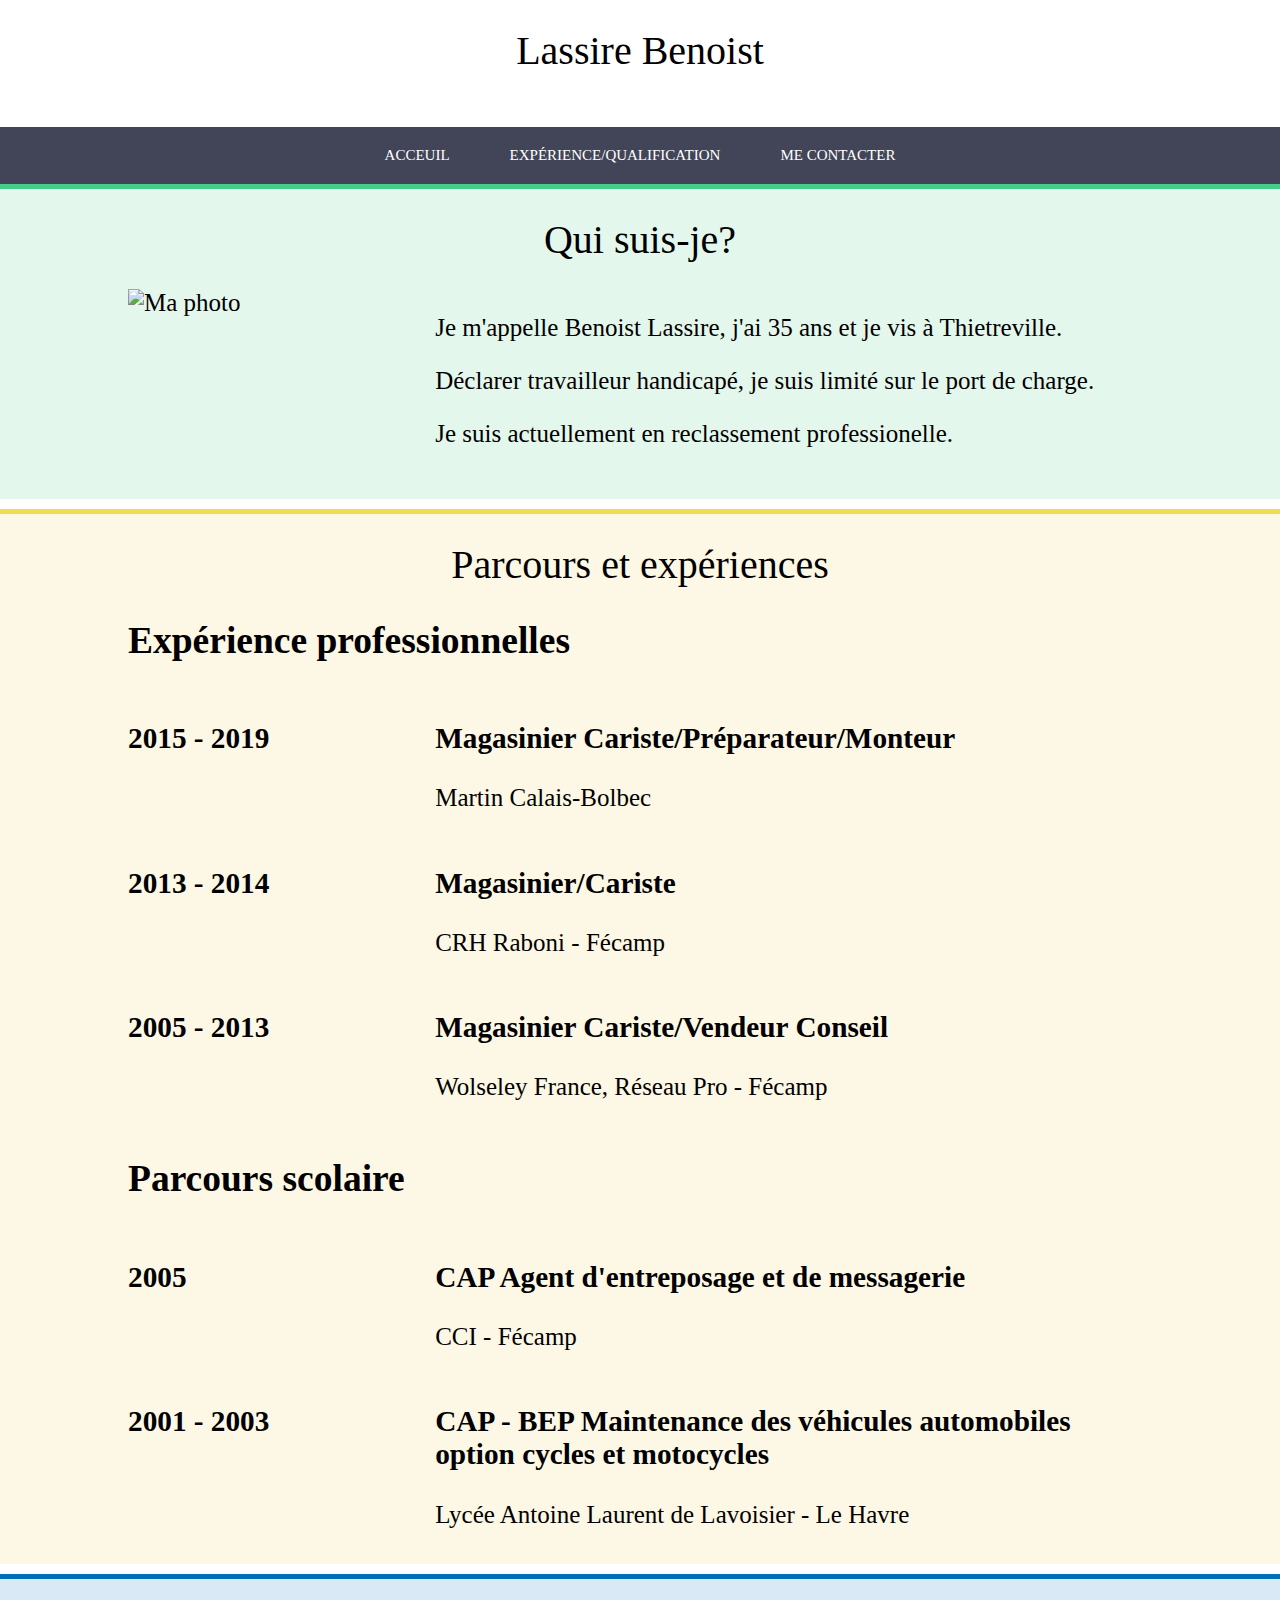
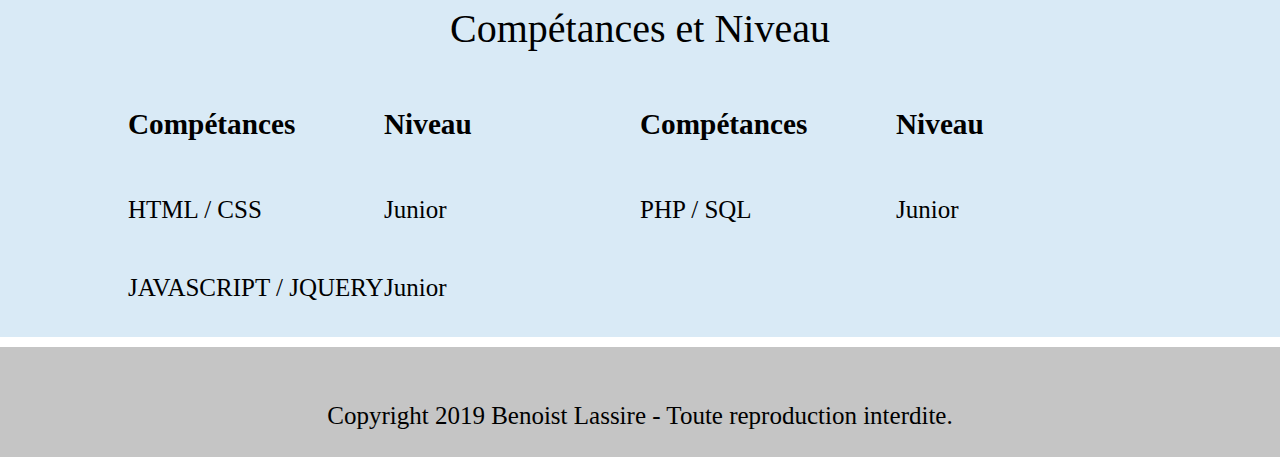
==== index.html @ caf6d7d7 "Initial commit" ====
﻿<!doctype html>
<html lang="fr-FR">
	<head>
		<meta charset="utf-8" />
		<meta name="viewport" content="width=device-width, initial-scale=1.0"/>
		<meta name="description" content="Présentation de Lassire Benoist - CV">
		<link rel="stylesheet" href="style.css" />
		<title> CV Lassire Benoist</title>
	</head>
	<body>
		<header>
			<h1>Lassire Benoist</h1>
		</header>
		<!--Navebar-->
		<nav>
			<div class="menu">
				<ul>
					<li class="acceuil"><a href="acceuil.html"target="_blank">Acceuil</a></li>
					<li class="experience"><a href="experience.html"target="_blank">Expérience/Qualification</a></li>
					<li class="contact"><a href="me contacter.html"target="_blank">Me contacter</a></li>
				</ul>
			</div>
		</nav>
		<article>
			<section class="presentation">
			<h1>Qui suis-je?</h1>
				<div class="sec">
					<div class="left">
						<img src="images/photo.jpg"alt="Ma photo">
					</div>
					<div class="right">
						<p>
							Je m'appelle Benoist Lassire, j'ai 35 ans et je vis à Thietreville.
						</p>
						<p>
							Déclarer travailleur handicapé, je suis limité sur le port de charge.
						</p>
						<p>
							Je suis actuellement en reclassement professionelle.
						</p>
					</div>
				</div>
			</section>
			<section class="parcours">
				<h1>Parcours et expériences</h1>
				<div class="sec">
					<h2>Expérience professionnelles</h2>
					<div class="exp">
						<div class="left">
							<h3>2015 - 2019</h3>
						</div>
						<div class="right">
							<h3>Magasinier Cariste/Préparateur/Monteur</h3>
							<p>
								Martin Calais-Bolbec
							</p>
						</div>
					</div>
					<div class="exp">
						<div class="left">
							<h3>2013 - 2014</h3>
						</div>
						<div class="right">
							<h3>Magasinier/Cariste</h3>
							<p>
								CRH Raboni - Fécamp
							</p>
						</div>
					</div>
					<div class="exp">
						<div class="left">
							<h3>2005 - 2013</h3>
						</div>
						<div class="right">
							<h3>Magasinier Cariste/Vendeur Conseil</h3>
							<p>
								Wolseley France, Réseau Pro - Fécamp
							</p>
						</div>
					</div>
					<h2>Parcours scolaire</h2>
					<div class="exp">
						<div class="left">
							<h3>2005</h3>
						</div>
						<div class="right">
							<h3>CAP Agent d'entreposage et de messagerie</h3>
							<p>
								CCI - Fécamp
							</p>
						</div>
					</div>
					<div class="exp">
						<div class="left">
							<h3>2001 - 2003</h3>
						</div>
						<div class="right">
							<h3>CAP - BEP Maintenance des véhicules automobiles option cycles et motocycles</h3>
							<p>
								Lycée Antoine Laurent de Lavoisier - Le Havre
							</p>
						</div>
					</div>
				</div>
			</section>
			<section class="competences">
			<h1>Compétances et Niveau</h1>
			<div class="sec">
				<div class="cleft">
					<div class="sous">
						<div class="sousleft">
							<h3>Compétances</h3>
						</div>
						<div class="sousright">
							<h3>Niveau</h3>
						</div>
					</div>
					<div class="sous">
						<div class="sousleft">
							<p>
								HTML / CSS
							</p>
						</div>
						<div class="sousright">
							<p>
								Junior
							</p>
						</div>
					</div>
					<div class="sous">
						<div class="sousleft">
							<p>
								 JAVASCRIPT / JQUERY
							</p>
						</div>
						<div class="sousright">
							<p>
								Junior
							</p>
						</div>
					</div>
				</div>
				<div class="cright">
					<div class="sous">
						<div class="sousleft">
							<h3>Compétances</h3>
						</div>
						<div class="sousright">
							<h3>Niveau</h3>
						</div>
					</div>
					<div class="sous">
						<div class="sousleft">
							<p>
								PHP / SQL
							</p>
						</div>
						<div class="sousright">
							<p>
								Junior
							</p>
						</div>
					</div>
				</div>
			</div>

		</article>
		<footer>
			<p>
				Copyright 2019 Benoist Lassire - Toute reproduction interdite.
			</p>
		</footer>
	</body>
</html>
---- style.css ----
﻿body{
	font-family: 'Century Gothic', Calibri, serif;
	font-size: 25px;
	margin: 0px;
	padding: 0px;
}

h1{
	font-size: 40px;
	font-weight: normal;
	text-align: center;
}

header{
	height: 100px;
}

footer{
	height: 80px;
	padding-top: 30px;
	text-align: center;
	background-color: #C5C5C5;
	border-top: 2px solid AAA;
}

nav{
	width: 100%;
	background-color: #424558;
}

nav ul{
	margin: 0px;
	padding: 0px;	
}

nav li{
	list-style-type: none;
	float: left;
}
nav a{
	display: inline-block;
	text-decoration: none;
	padding: 20px 30px;
	color:#FFF;
	text-transform: uppercase;
	font-size: 15px;
}
.menu{
	display: table;
	margin: 0 auto;
}
.acceuil:hover, .presentation{
	border-top:5px solid #4C8;
	background-color: RGBa(64, 200, 130, 0.15);
}
.experience:hover, .parcours{
	border-top:5px solid #f1dc4f;
	background-color: RGBa(241,211,79,0.15);	
}
.contact:hover, .competences{
	border-top:5px solid #0070BB;
	background-color: RGBa(000, 112, 192, 0.15);	
}
nav li:hover a{
	padding: 15px 30px 20px 30px;
}
section{
width: 100%;
min-height: 300px;	
padding-bottom: 10px;
margin-bottom: 10px;
}

.sec{
	margin: 0px 10%;
}
.left{
	float: left;
	width: 30%;
	
}
.right{
	float: left;
	width: 70%;
}
.cleft, .cright, .sousleft, .sousright{
	width: 50%;
	float: left;
}
.sec::after, .exp::after{
	content: "";
	display:table;
	clear: both;
}
.orange, .rose{
	border-top:5px solid #f1dc4f;
	background-color: RGBa(241,211,79,0.15);
	margin-bottom: 0px;
}
.leftexp{
	width: 45%;
	float: left;
}
.rightexp{
	width: 50%;
	float: left;
	margin-left: 5%;
}
.leftexp img{
	width:100%;
	max-width:400px;
}
.rouge{
	border-top:5px solid #0070BB;
	background-color: RGBa(000, 112, 192, 0.15);
}
@media screen and (max-widht: 780px){
	header{
		height: 50px;
	}
	h1{
		font-size: 28px;
		margin:20px 0px 0px 0px;
	}
	nav li a{
		font-size: 12px;
		padding: 10px;
	}
	nav li:hover{
		padding: 5px 10px 10px 10px;
	}
}
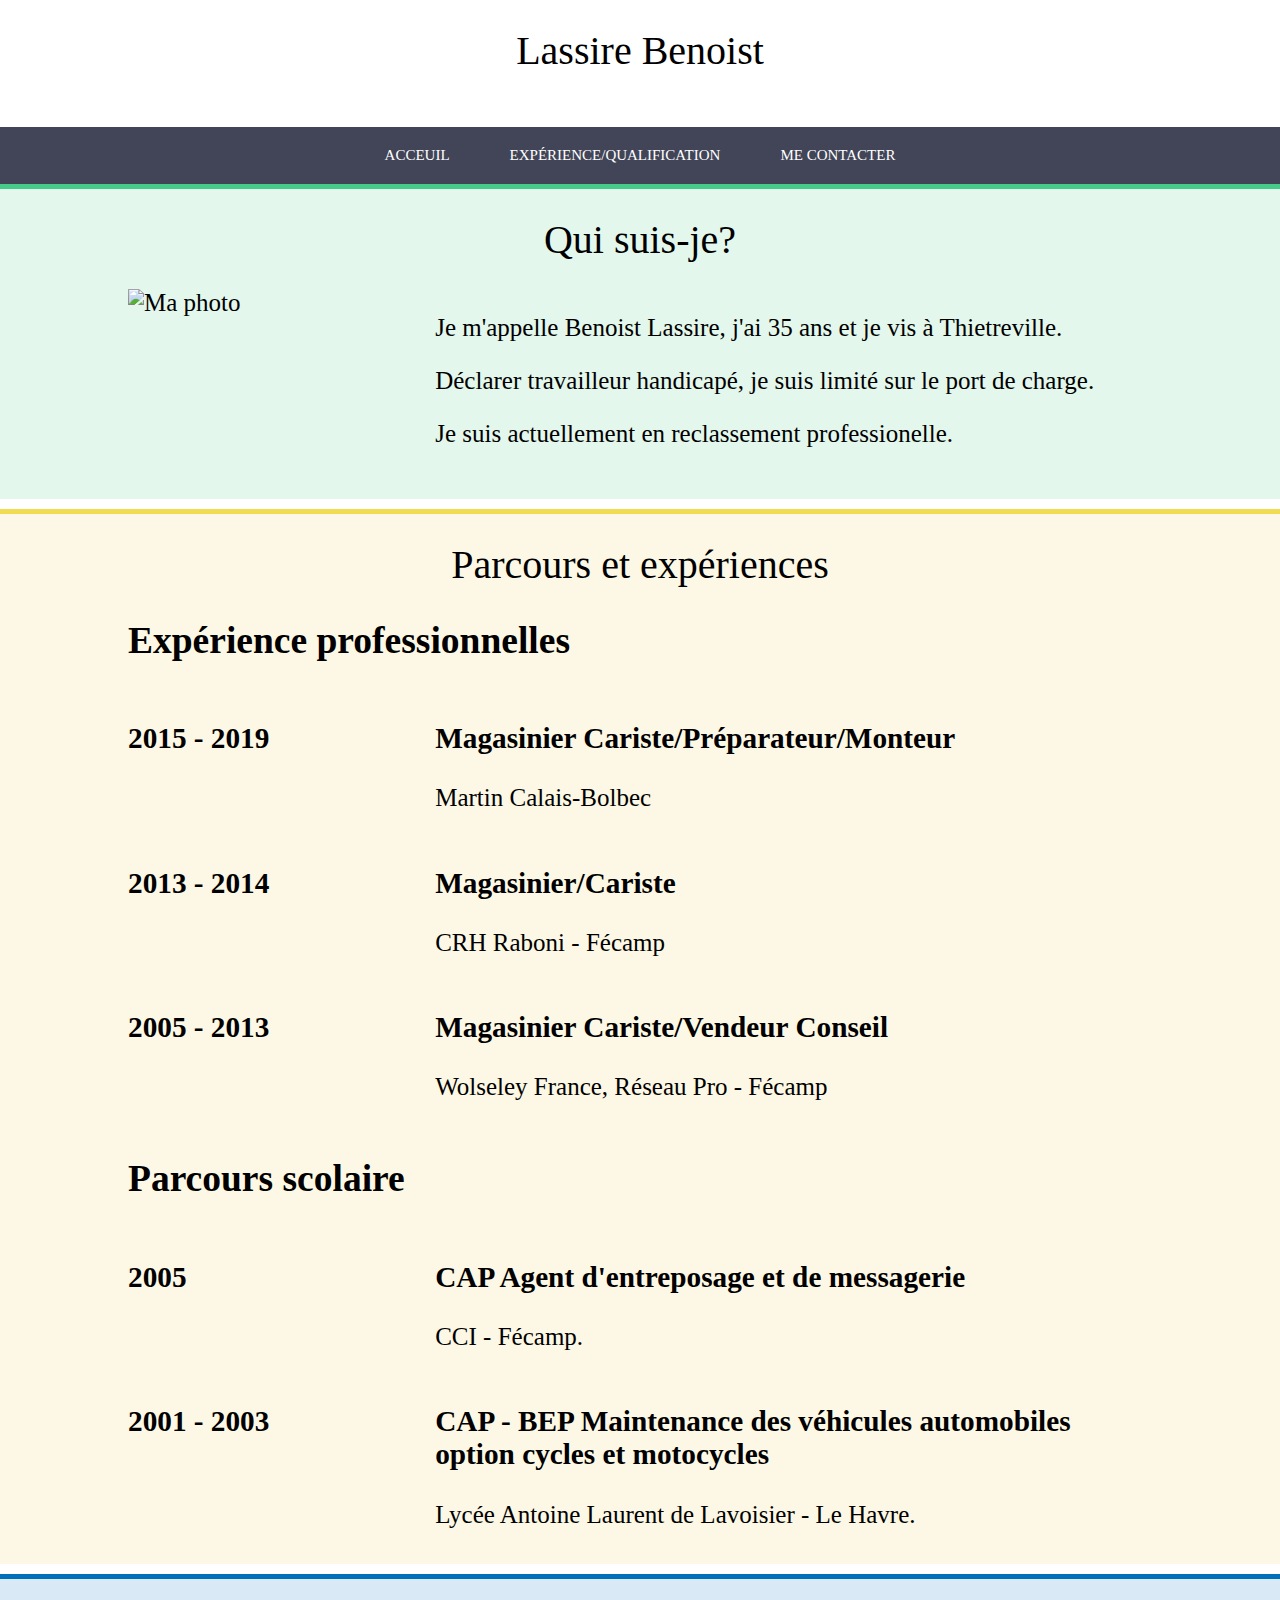
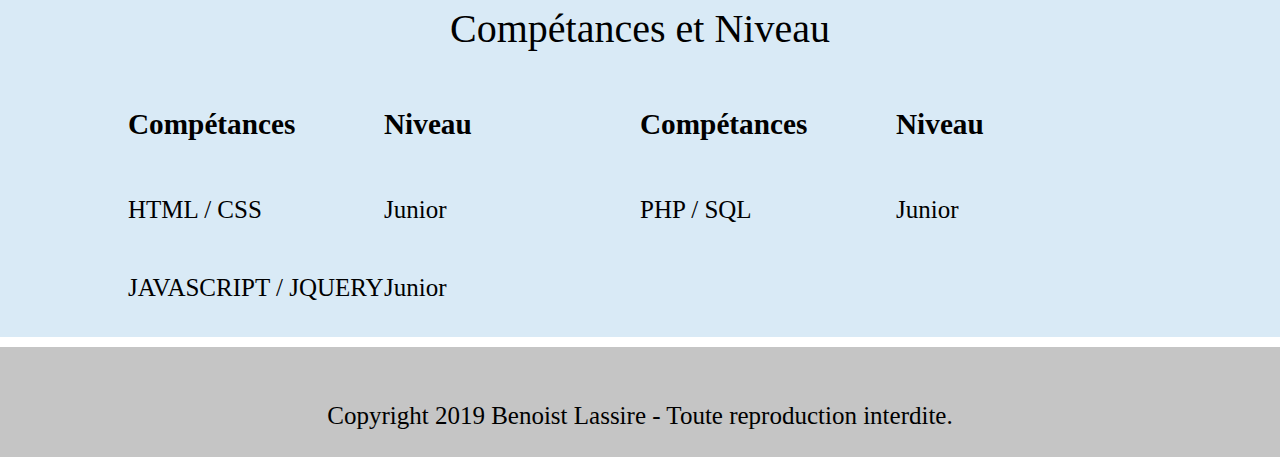
==== commit 3baf573d: "initial commit" ====
--- a/index.html
+++ b/index.html
@@ -86,7 +86,7 @@
 						<div class="right">
 							<h3>CAP Agent d'entreposage et de messagerie</h3>
 							<p>
-								CCI - Fécamp
+								CCI - Fécamp.
 							</p>
 						</div>
 					</div>
@@ -97,7 +97,7 @@
 						<div class="right">
 							<h3>CAP - BEP Maintenance des véhicules automobiles option cycles et motocycles</h3>
 							<p>
-								Lycée Antoine Laurent de Lavoisier - Le Havre
+								Lycée Antoine Laurent de Lavoisier - Le Havre.
 							</p>
 						</div>
 					</div>
